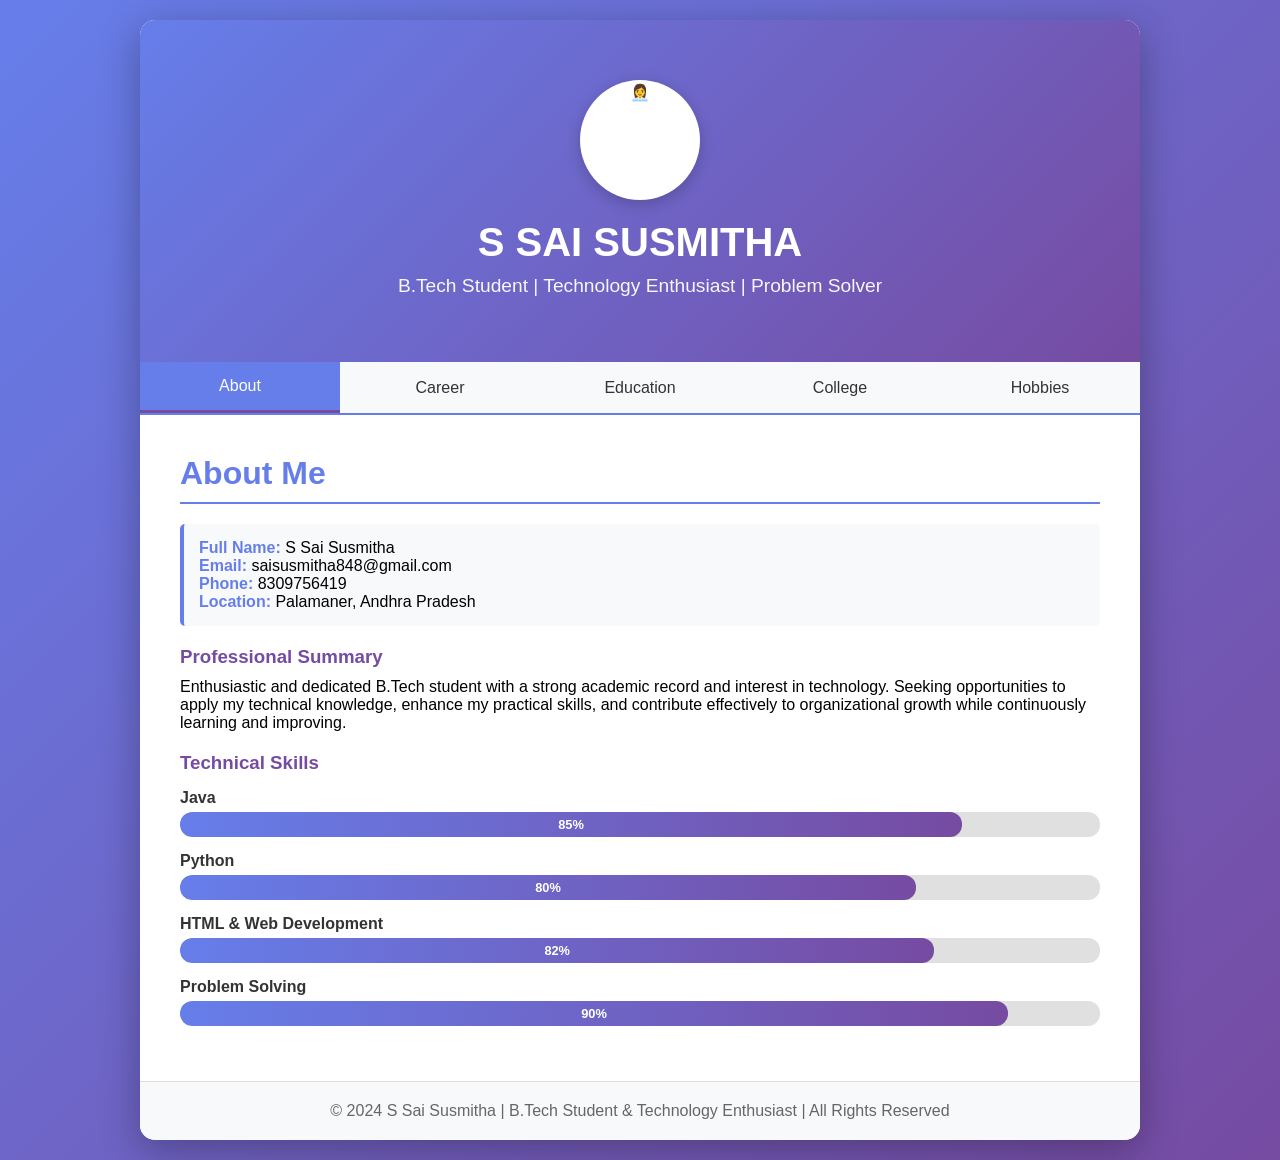
==== protfolio/index.html @ 095a83a6 "first commit" ====
<!DOCTYPE html>
<html lang="en">
<head>
    <meta charset="UTF-8">
    <meta name="viewport" content="width=device-width, initial-scale=1.0">
    <title>Portfolio - Sai Susmitha</title>
    <style>
        * {
            margin: 0;
            padding: 0;
            box-sizing: border-box;
        }

        body {
            font-family: 'Segoe UI', Tahoma, Geneva, Verdana, sans-serif;
            background: linear-gradient(135deg, #667eea 0%, #764ba2 100%);
            min-height: 100vh;
            padding: 20px;
        }

        .container {
            max-width: 1000px;
            margin: 0 auto;
            background: white;
            border-radius: 15px;
            box-shadow: 0 10px 40px rgba(0, 0, 0, 0.3);
            overflow: hidden;
        }

        header {
            background: linear-gradient(135deg, #667eea 0%, #764ba2 100%);
            color: white;
            padding: 60px 40px;
            text-align: center;
        }

        .profile-img {
            width: 120px;
            height: 120px;
            border-radius: 50%;
            background: white;
            margin: 0 auto 20px;
            padding: 3px;
            box-shadow: 0 4px 15px rgba(0, 0, 0, 0.2);
        }

        h1 {
            font-size: 2.5em;
            margin-bottom: 10px;
        }

        .tagline {
            font-size: 1.2em;
            opacity: 0.95;
            margin-bottom: 5px;
        }

        nav {
            background: #f8f9fa;
            padding: 0;
            display: flex;
            flex-wrap: wrap;
            border-bottom: 2px solid #667eea;
        }

        nav button {
            flex: 1;
            padding: 15px;
            background: none;
            border: none;
            font-size: 1em;
            cursor: pointer;
            transition: all 0.3s ease;
            color: #333;
            font-weight: 500;
        }

        nav button:hover {
            background: #667eea;
            color: white;
        }

        nav button.active {
            background: #667eea;
            color: white;
            border-bottom: 3px solid #764ba2;
        }

        .content {
            padding: 40px;
        }

        .section {
            display: none;
            animation: fadeIn 0.5s ease;
        }

        .section.active {
            display: block;
        }

        @keyframes fadeIn {
            from {
                opacity: 0;
                transform: translateY(10px);
            }
            to {
                opacity: 1;
                transform: translateY(0);
            }
        }

        h2 {
            color: #667eea;
            margin-bottom: 20px;
            font-size: 2em;
            border-bottom: 2px solid #667eea;
            padding-bottom: 10px;
        }

        h3 {
            color: #764ba2;
            margin-top: 20px;
            margin-bottom: 10px;
        }

        .info-item {
            margin-bottom: 20px;
            padding: 15px;
            background: #f8f9fa;
            border-left: 4px solid #667eea;
            border-radius: 5px;
        }

        .info-item strong {
            color: #667eea;
        }

        ul {
            margin-left: 20px;
            line-height: 1.8;
        }

        li {
            margin-bottom: 8px;
        }

        table {
            width: 100%;
            border-collapse: collapse;
            margin-top: 15px;
            background: white;
            border-radius: 5px;
            overflow: hidden;
            box-shadow: 0 2px 5px rgba(0, 0, 0, 0.1);
        }

        th {
            background: #667eea;
            color: white;
            padding: 12px;
            text-align: left;
            font-weight: 600;
        }

        td {
            padding: 12px;
            border-bottom: 1px solid #ddd;
        }

        tr:hover {
            background: #f8f9fa;
        }

        .hobbies-grid {
            display: grid;
            grid-template-columns: repeat(auto-fit, minmax(200px, 1fr));
            gap: 20px;
            margin-top: 20px;
        }

        .hobby-card {
            background: linear-gradient(135deg, #667eea 0%, #764ba2 100%);
            color: white;
            padding: 20px;
            border-radius: 10px;
            text-align: center;
            transition: transform 0.3s ease;
        }

        .hobby-card:hover {
            transform: translateY(-5px);
            box-shadow: 0 8px 20px rgba(102, 126, 234, 0.3);
        }

        .hobby-icon {
            font-size: 2em;
            margin-bottom: 10px;
        }

        footer {
            background: #f8f9fa;
            padding: 20px;
            text-align: center;
            color: #666;
            border-top: 1px solid #ddd;
        }

        .skill-bar {
            margin: 15px 0;
        }

        .skill-name {
            margin-bottom: 5px;
            font-weight: 600;
            color: #333;
        }

        .progress-bar {
            width: 100%;
            height: 25px;
            background: #e0e0e0;
            border-radius: 12px;
            overflow: hidden;
        }

        .progress {
            height: 100%;
            background: linear-gradient(90deg, #667eea 0%, #764ba2 100%);
            border-radius: 12px;
            transition: width 1s ease;
            display: flex;
            align-items: center;
            justify-content: center;
            color: white;
            font-size: 0.8em;
            font-weight: bold;
        }

        @media (max-width: 768px) {
            nav {
                flex-direction: column;
            }

            h1 {
                font-size: 1.8em;
            }

            .content {
                padding: 20px;
            }

            .hobbies-grid {
                grid-template-columns: 1fr;
            }
        }
    </style>
</head>
<body>
    <div class="container">
        <header>
            <div class="profile-img">👩‍💼</div>
            <h1>S SAI SUSMITHA</h1>
            <p class="tagline">B.Tech Student | Technology Enthusiast | Problem Solver</p>
        </header>

        <nav>
            <button class="nav-btn active" onclick="showSection('about')">About</button>
            <button class="nav-btn" onclick="showSection('career')">Career</button>
            <button class="nav-btn" onclick="showSection('education')">Education</button>
            <button class="nav-btn" onclick="showSection('college')">College</button>
            <button class="nav-btn" onclick="showSection('hobbies')">Hobbies</button>
        </nav>

        <div class="content">
            <!-- About Section -->
            <section id="about" class="section active">
                <h2>About Me</h2>
                <div class="info-item">
                    <p><strong>Full Name:</strong> S Sai Susmitha</p>
                    <p><strong>Email:</strong> saisusmitha848@gmail.com</p>
                    <p><strong>Phone:</strong> 8309756419</p>
                    <p><strong>Location:</strong> Palamaner, Andhra Pradesh</p>
                </div>
                
                <h3>Professional Summary</h3>
                <p>Enthusiastic and dedicated B.Tech student with a strong academic record and interest in technology. Seeking opportunities to apply my technical knowledge, enhance my practical skills, and contribute effectively to organizational growth while continuously learning and improving.</p>

                <h3>Technical Skills</h3>
                <div class="skill-bar">
                    <div class="skill-name">Java</div>
                    <div class="progress-bar">
                        <div class="progress" style="width: 85%;">85%</div>
                    </div>
                </div>
                <div class="skill-bar">
                    <div class="skill-name">Python</div>
                    <div class="progress-bar">
                        <div class="progress" style="width: 80%;">80%</div>
                    </div>
                </div>
                <div class="skill-bar">
                    <div class="skill-name">HTML & Web Development</div>
                    <div class="progress-bar">
                        <div class="progress" style="width: 82%;">82%</div>
                    </div>
                </div>
                <div class="skill-bar">
                    <div class="skill-name">Problem Solving</div>
                    <div class="progress-bar">
                        <div class="progress" style="width: 90%;">90%</div>
                    </div>
                </div>
            </section>

            <!-- Career Section -->
            <section id="career" class="section">
                <h2>Career Objectives</h2>
                <div class="info-item">
                    <h3>Career Goal</h3>
                    <p>Enthusiastic and dedicated B.Tech student with a strong academic record and interest in technology. Seeking opportunities to apply my technical knowledge, enhance my practical skills, and contribute effectively to organizational growth while continuously learning and improving.</p>
                </div>

                <h3>Short-term Goals</h3>
                <ul>
                    <li>Complete B.Tech degree with excellent academic records</li>
                    <li>Develop proficiency in full-stack web development</li>
                    <li>Participate in internship programs to gain industry experience</li>
                    <li>Build a strong portfolio of technical projects</li>
                </ul>

                <h3>Long-term Goals</h3>
                <ul>
                    <li>Pursue a career as a Software Developer or Web Developer</li>
                    <li>Work with leading technology companies on innovative projects</li>
                    <li>Become an expert in modern web technologies</li>
                    <li>Contribute to tech community and open-source projects</li>
                </ul>

                <h3>Areas of Interest</h3>
                <ul>
                    <li>Web Development (Frontend & Backend)</li>
                    <li>Software Development</li>
                    <li>Problem Solving and Algorithms</li>
                    <li>Technology Innovation</li>
                </ul>
            </section>

            <!-- Education Section -->
            <section id="education" class="section">
                <h2>Education</h2>
                
                <h3>Current Studies</h3>
                <div class="info-item">
                    <p><strong>Degree:</strong> Bachelor of Technology (B.Tech)</p>
                    <p><strong>Expected Graduation:</strong> 2028</p>
                    <p><strong>CGPA:</strong> 9.12 / 10</p>
                </div>

                <h3>Technical Skills</h3>
                <ul>
                    <li>Java - Object-oriented programming and application development</li>
                    <li>Python - Data processing and automation scripts</li>
                    <li>HTML - Web markup and structure</li>
                    <li>Basic Web Development - Creating user interfaces</li>
                    <li>Problem Solving - Algorithm design and implementation</li>
                </ul>

                <h3>Languages Known</h3>
                <table>
                    <tr>
                        <th>Language</th>
                        <th>Proficiency</th>
                    </tr>
                    <tr>
                        <td>Telugu</td>
                        <td>Native</td>
                    </tr>
                    <tr>
                        <td>English</td>
                        <td>Fluent</td>
                    </tr>
                    <tr>
                        <td>Tamil</td>
                        <td>Conversational</td>
                    </tr>
                </table>

                <h3>Certifications</h3>
                <ul>
                    <li>Hackathon Participation Certificate</li>
                    <li>Web Development Certificate</li>
                </ul>
            </section>

            <!-- College Section -->
            <section id="college" class="section">
                <h2>College Information</h2>
                
                <div class="info-item">
                    <p><strong>Institution Name:</strong> Mother Theresa Institution of Engineering and Technology</p>
                    <p><strong>Location:</strong> Andhra Pradesh, India</p>
                    <p><strong>Affiliation:</strong> Jawaharlal Nehru Technological University (JNTU)</p>
                </div>

                <h3>Academic Information</h3>
                <div class="info-item">
                    <p><strong>Current Year:</strong> B.Tech (3rd Year)</p>
                    <p><strong>Expected Graduation:</strong> 2028</p>
                    <p><strong>Current CGPA:</strong> 9.12/10</p>
                </div>

                <h3>College Features</h3>
                <ul>
                    <li>State-of-the-art laboratories and computing facilities</li>
                    <li>Industry partnerships and internship opportunities</li>
                    <li>Research-oriented curriculum</li>
                    <li>Experienced faculty with industry expertise</li>
                    <li>Student clubs and technical societies</li>
                    <li>Campus placement support and training</li>
                </ul>

                <h3>Achievements & Activities</h3>
                <ul>
                    <li>Active participant in hackathons and coding competitions</li>
                    <li>Member of technical clubs and societies</li>
                    <li>Consistently maintained high academic performance (CGPA: 9.12)</li>
                    <li>Participated in various workshops and training programs</li>
                </ul>
            </section>

            <!-- Hobbies Section -->
            <section id="hobbies" class="section">
                <h2>Hobbies & Interests</h2>
                
                <div class="hobbies-grid">
                    <div class="hobby-card">
                        <div class="hobby-icon">📚</div>
                        <h3>Reading Books</h3>
                        <p>Passionate about reading technical books and articles to stay updated with latest technologies</p>
                    </div>
                    <div class="hobby-card">
                        <div class="hobby-icon">🔬</div>
                        <h3>Learning New Technologies</h3>
                        <p>Enthusiastic about exploring and mastering emerging technologies and frameworks</p>
                    </div>
                    <div class="hobby-card">
                        <div class="hobby-icon">💻</div>
                        <h3>Coding</h3>
                        <p>Love solving complex problems through programming and algorithm development</p>
                    </div>
                    <div class="hobby-card">
                        <div class="hobby-icon">🎨</div>
                        <h3>Web Design</h3>
                        <p>Interested in creating beautiful and user-friendly web interfaces</p>
                    </div>
                    <div class="hobby-card">
                        <div class="hobby-icon">🧩</div>
                        <h3>Problem Solving</h3>
                        <p>Enjoy tackling challenging problems and finding innovative solutions</p>
                    </div>
                    <div class="hobby-card">
                        <div class="hobby-icon">🏆</div>
                        <h3>Competitive Events</h3>
                        <p>Active in hackathons, coding competitions, and technical events</p>
                    </div>
                </div>

                <h3 style="margin-top: 40px;">Personal Interests</h3>
                <ul>
                    <li>Staying updated with latest developments in technology</li>
                    <li>Exploring new programming frameworks and libraries</li>
                    <li>Contributing to open-source projects</li>
                    <li>Networking and collaborating with fellow developers</li>
                    <li>Continuous learning and skill enhancement</li>
                </ul>
            </section>
        </div>

        <footer>
            <p>&copy; 2024 S Sai Susmitha | B.Tech Student & Technology Enthusiast | All Rights Reserved</p>
        </footer>
    </div>

    <script>
        function showSection(sectionId) {
            // Hide all sections
            const sections = document.querySelectorAll('.section');
            sections.forEach(section => {
                section.classList.remove('active');
            });

            // Remove active class from all buttons
            const buttons = document.querySelectorAll('.nav-btn');
            buttons.forEach(button => {
                button.classList.remove('active');
            });

            // Show selected section
            const activeSection = document.getElementById(sectionId);
            if (activeSection) {
                activeSection.classList.add('active');
            }

            // Add active class to clicked button
            event.target.classList.add('active');

            // Smooth scroll to top of content
            document.querySelector('.content').scrollIntoView({ behavior: 'smooth' });
        }

        // Initialize on load
        window.addEventListener('load', function() {
            console.log('Portfolio loaded successfully!');
        });
    </script>
</body>
</html>
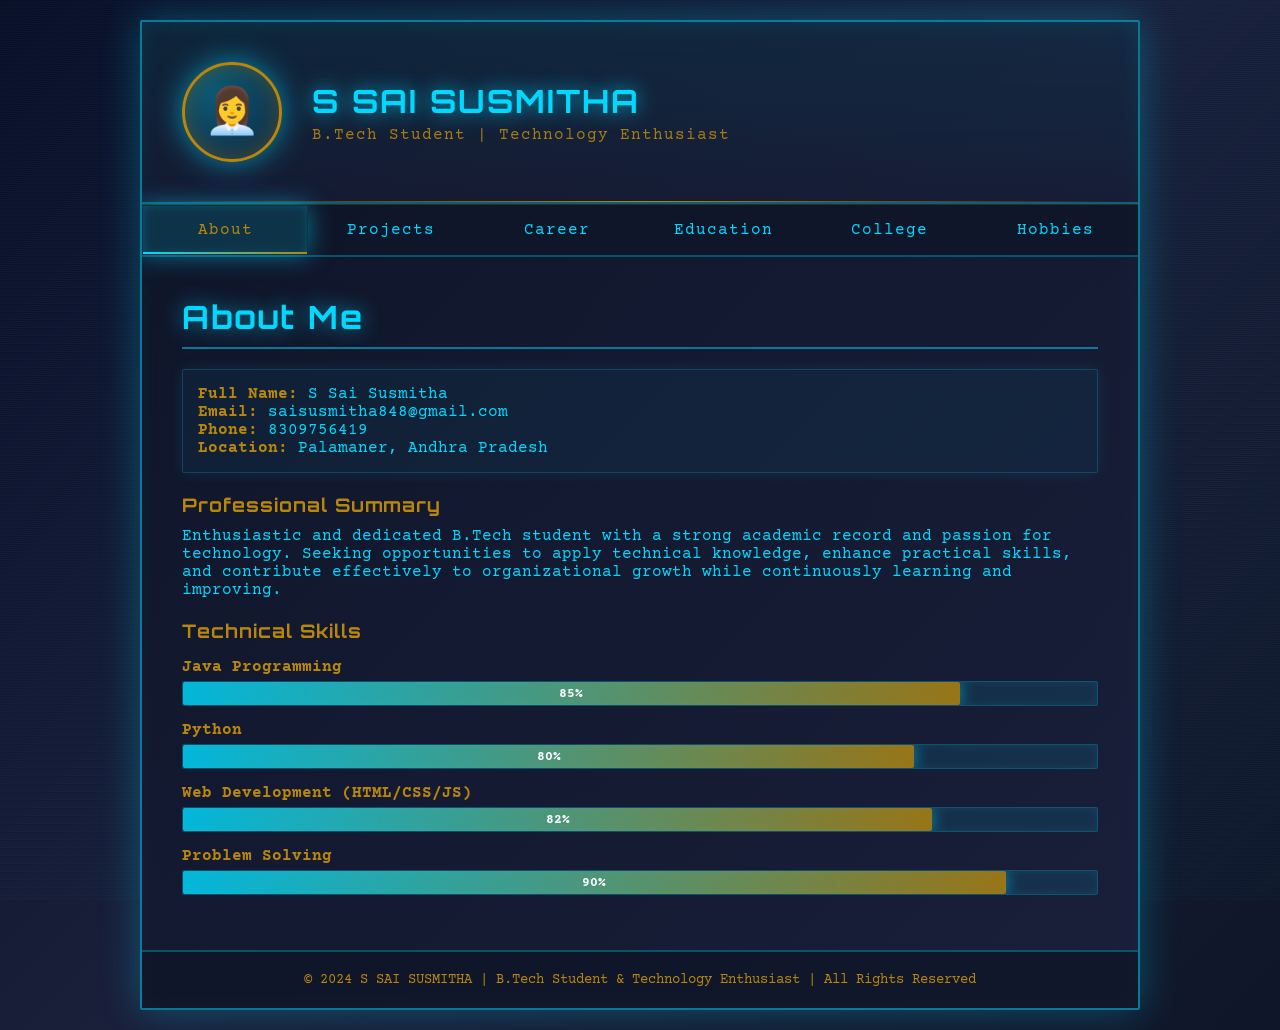
==== commit 94e563c1: "style" ====
--- a/protfolio/index.html
+++ b/protfolio/index.html
@@ -3,8 +3,10 @@
 <head>
     <meta charset="UTF-8">
     <meta name="viewport" content="width=device-width, initial-scale=1.0">
-    <title>Portfolio - Sai Susmitha</title>
+    <title>JARVIS.AI - Neural Interface</title>
     <style>
+        @import url('https://fonts.googleapis.com/css2?family=Orbitron:wght@400;700;900&family=Courier+Prime:wght@400;700&display=swap');
+
         * {
             margin: 0;
             padding: 0;
@@ -12,128 +14,231 @@
         }
 
         body {
-            font-family: 'Segoe UI', Tahoma, Geneva, Verdana, sans-serif;
-            background: linear-gradient(135deg, #667eea 0%, #764ba2 100%);
+            font-family: 'Courier Prime', monospace;
+            background: linear-gradient(135deg, #0a0e27 0%, #1a1f3a 50%, #0f1629 100%);
             min-height: 100vh;
             padding: 20px;
+            color: #00d9ff;
+            position: relative;
+            overflow-x: hidden;
+        }
+
+        body::before {
+            content: '';
+            position: fixed;
+            top: 0;
+            left: 0;
+            width: 100%;
+            height: 100%;
+            background: 
+                repeating-linear-gradient(
+                    0deg,
+                    rgba(0, 217, 255, 0.03) 0px,
+                    rgba(0, 217, 255, 0.03) 1px,
+                    transparent 1px,
+                    transparent 2px
+                );
+            pointer-events: none;
+            z-index: 1;
         }
 
         .container {
             max-width: 1000px;
             margin: 0 auto;
-            background: white;
-            border-radius: 15px;
-            box-shadow: 0 10px 40px rgba(0, 0, 0, 0.3);
+            background: linear-gradient(135deg, rgba(15, 22, 41, 0.95) 0%, rgba(26, 31, 58, 0.95) 100%);
+            border-radius: 2px;
+            border: 2px solid rgba(0, 217, 255, 0.5);
+            box-shadow: 0 0 40px rgba(0, 217, 255, 0.3), inset 0 0 20px rgba(0, 217, 255, 0.1);
             overflow: hidden;
+            position: relative;
+            z-index: 2;
         }
 
         header {
-            background: linear-gradient(135deg, #667eea 0%, #764ba2 100%);
-            color: white;
-            padding: 60px 40px;
-            text-align: center;
+            background: linear-gradient(180deg, rgba(0, 217, 255, 0.08) 0%, rgba(26, 31, 58, 0.5) 100%);
+            border-bottom: 2px solid rgba(0, 217, 255, 0.3);
+            color: #00d9ff;
+            padding: 40px 40px;
+            display: flex;
+            align-items: center;
+            gap: 30px;
+            position: relative;
+        }
+
+        header::after {
+            content: '';
+            position: absolute;
+            bottom: 0;
+            left: 0;
+            right: 0;
+            height: 1px;
+            background: linear-gradient(90deg, transparent, #b8860b, transparent);
         }
 
         .profile-img {
-            width: 120px;
-            height: 120px;
+            width: 100px;
+            height: 100px;
             border-radius: 50%;
-            background: white;
-            margin: 0 auto 20px;
+            background: radial-gradient(circle at 30% 30%, rgba(0, 217, 255, 0.3), rgba(0, 217, 255, 0.05));
             padding: 3px;
-            box-shadow: 0 4px 15px rgba(0, 0, 0, 0.2);
+            border: 3px solid #b8860b;
+            box-shadow: 0 0 30px rgba(0, 217, 255, 0.6), inset 0 0 20px rgba(184, 134, 11, 0.3);
+            font-size: 45px;
+            display: flex;
+            align-items: center;
+            justify-content: center;
+            flex-shrink: 0;
+        }
+
+        .header-info {
+            display: flex;
+            flex-direction: column;
+            justify-content: center;
         }
 
         h1 {
-            font-size: 2.5em;
-            margin-bottom: 10px;
+            font-family: 'Orbitron', sans-serif;
+            font-size: 2em;
+            margin: 0 0 5px 0;
+            color: #00d9ff;
+            text-shadow: 0 0 20px rgba(0, 217, 255, 0.8);
+            letter-spacing: 2px;
         }
 
         .tagline {
-            font-size: 1.2em;
-            opacity: 0.95;
-            margin-bottom: 5px;
+            font-size: 1em;
+            opacity: 0.9;
+            margin: 0;
+            color: #b8860b;
+            letter-spacing: 1px;
         }
 
         nav {
-            background: #f8f9fa;
+            background: rgba(15, 22, 41, 0.8);
             padding: 0;
             display: flex;
             flex-wrap: wrap;
-            border-bottom: 2px solid #667eea;
+            border-bottom: 2px solid rgba(0, 217, 255, 0.3);
+            border-top: 1px solid rgba(184, 134, 11, 0.2);
         }
 
         nav button {
             flex: 1;
             padding: 15px;
-            background: none;
-            border: none;
+            background: transparent;
+            border: 1px solid transparent;
             font-size: 1em;
             cursor: pointer;
             transition: all 0.3s ease;
-            color: #333;
+            color: #00d9ff;
             font-weight: 500;
+            font-family: 'Courier Prime', monospace;
+            letter-spacing: 1px;
+            position: relative;
+        }
+
+        nav button::before {
+            content: '';
+            position: absolute;
+            bottom: 0;
+            left: 0;
+            width: 0;
+            height: 2px;
+            background: linear-gradient(90deg, #00d9ff, #b8860b);
+            transition: width 0.3s ease;
         }
 
         nav button:hover {
-            background: #667eea;
-            color: white;
+            background: rgba(0, 217, 255, 0.1);
+            box-shadow: 0 0 15px rgba(0, 217, 255, 0.3);
+            color: #b8860b;
+        }
+
+        nav button:hover::before {
+            width: 100%;
         }
 
         nav button.active {
-            background: #667eea;
-            color: white;
-            border-bottom: 3px solid #764ba2;
+            background: rgba(0, 217, 255, 0.15);
+            color: #b8860b;
+            box-shadow: 0 0 25px rgba(0, 217, 255, 0.5), inset 0 0 10px rgba(0, 217, 255, 0.2);
+        }
+
+        nav button.active::before {
+            width: 100%;
         }
 
         .content {
             padding: 40px;
+            background: linear-gradient(135deg, rgba(15, 22, 41, 0.6) 0%, rgba(26, 31, 58, 0.6) 100%);
         }
 
         .section {
             display: none;
-            animation: fadeIn 0.5s ease;
+            animation: scanIn 0.8s ease;
         }
 
         .section.active {
             display: block;
         }
 
-        @keyframes fadeIn {
+        @keyframes scanIn {
             from {
                 opacity: 0;
-                transform: translateY(10px);
+                transform: scaleY(0.95);
+                clip-path: inset(50% 0 50% 0);
             }
             to {
                 opacity: 1;
-                transform: translateY(0);
+                transform: scaleY(1);
+                clip-path: inset(0 0 0 0);
             }
         }
 
+        @keyframes glow {
+            0%, 100% {
+                text-shadow: 0 0 20px rgba(0, 217, 255, 0.8);
+            }
+            50% {
+                text-shadow: 0 0 40px rgba(0, 217, 255, 1);
+            }
+        }
+
         h2 {
-            color: #667eea;
+            color: #00d9ff;
             margin-bottom: 20px;
             font-size: 2em;
-            border-bottom: 2px solid #667eea;
+            border-bottom: 2px solid rgba(0, 217, 255, 0.5);
             padding-bottom: 10px;
+            font-family: 'Orbitron', sans-serif;
+            text-shadow: 0 0 20px rgba(0, 217, 255, 0.6);
+            letter-spacing: 2px;
         }
 
         h3 {
-            color: #764ba2;
+            color: #b8860b;
             margin-top: 20px;
             margin-bottom: 10px;
+            font-family: 'Orbitron', sans-serif;
+            letter-spacing: 1px;
         }
 
         .info-item {
             margin-bottom: 20px;
             padding: 15px;
-            background: #f8f9fa;
-            border-left: 4px solid #667eea;
-            border-radius: 5px;
+            background: rgba(0, 217, 255, 0.05);
+            border-left: 4px solid #b8860b;
+            border-radius: 2px;
+            border: 1px solid rgba(0, 217, 255, 0.2);
+            box-shadow: 0 0 15px rgba(0, 217, 255, 0.1);
         }
 
         .info-item strong {
-            color: #667eea;
+            color: #b8860b;
+        }
+
+        .info-item p {
+            color: #00d9ff;
         }
 
         ul {
@@ -143,33 +248,42 @@
 
         li {
             margin-bottom: 8px;
+            color: #00d9ff;
+        }
+
+        p {
+            color: #00d9ff;
         }
 
         table {
             width: 100%;
             border-collapse: collapse;
             margin-top: 15px;
-            background: white;
-            border-radius: 5px;
+            background: rgba(0, 217, 255, 0.03);
+            border-radius: 2px;
             overflow: hidden;
-            box-shadow: 0 2px 5px rgba(0, 0, 0, 0.1);
+            border: 1px solid rgba(0, 217, 255, 0.2);
+            box-shadow: 0 0 15px rgba(0, 217, 255, 0.1);
         }
 
         th {
-            background: #667eea;
-            color: white;
+            background: rgba(0, 217, 255, 0.15);
+            color: #b8860b;
             padding: 12px;
             text-align: left;
             font-weight: 600;
+            border-bottom: 2px solid rgba(0, 217, 255, 0.3);
         }
 
         td {
             padding: 12px;
-            border-bottom: 1px solid #ddd;
+            border-bottom: 1px solid rgba(0, 217, 255, 0.15);
+            color: #00d9ff;
         }
 
         tr:hover {
-            background: #f8f9fa;
+            background: rgba(0, 217, 255, 0.1);
+            box-shadow: inset 0 0 10px rgba(0, 217, 255, 0.1);
         }
 
         .hobbies-grid {
@@ -180,17 +294,39 @@
         }
 
         .hobby-card {
-            background: linear-gradient(135deg, #667eea 0%, #764ba2 100%);
-            color: white;
+            background: rgba(0, 217, 255, 0.08);
+            color: #00d9ff;
             padding: 20px;
-            border-radius: 10px;
+            border-radius: 2px;
             text-align: center;
-            transition: transform 0.3s ease;
+            transition: all 0.3s ease;
+            border: 2px solid rgba(0, 217, 255, 0.3);
+            box-shadow: 0 0 15px rgba(0, 217, 255, 0.2);
+            position: relative;
+            overflow: hidden;
+        }
+
+        .hobby-card::before {
+            content: '';
+            position: absolute;
+            top: -50%;
+            left: -50%;
+            width: 200%;
+            height: 200%;
+            background: radial-gradient(circle, rgba(0, 217, 255, 0.1) 0%, transparent 70%);
+            transition: all 0.3s ease;
+            pointer-events: none;
         }
 
         .hobby-card:hover {
             transform: translateY(-5px);
-            box-shadow: 0 8px 20px rgba(102, 126, 234, 0.3);
+            box-shadow: 0 0 30px rgba(0, 217, 255, 0.5), inset 0 0 15px rgba(184, 134, 11, 0.2);
+            border-color: #b8860b;
+        }
+
+        .hobby-card:hover h3 {
+            color: #b8860b;
+            animation: glow 2s infinite;
         }
 
         .hobby-icon {
@@ -199,11 +335,16 @@
         }
 
         footer {
-            background: #f8f9fa;
+            background: rgba(15, 22, 41, 0.8);
             padding: 20px;
             text-align: center;
-            color: #666;
-            border-top: 1px solid #ddd;
+            color: #00d9ff;
+            border-top: 2px solid rgba(0, 217, 255, 0.3);
+        }
+
+        footer p {
+            color: #b8860b;
+            font-size: 0.9em;
         }
 
         .skill-bar {
@@ -213,28 +354,153 @@
         .skill-name {
             margin-bottom: 5px;
             font-weight: 600;
-            color: #333;
+            color: #b8860b;
         }
 
         .progress-bar {
             width: 100%;
             height: 25px;
-            background: #e0e0e0;
-            border-radius: 12px;
+            background: rgba(0, 217, 255, 0.1);
+            border-radius: 2px;
             overflow: hidden;
+            border: 1px solid rgba(0, 217, 255, 0.2);
+            box-shadow: inset 0 0 10px rgba(0, 217, 255, 0.1);
         }
 
         .progress {
             height: 100%;
-            background: linear-gradient(90deg, #667eea 0%, #764ba2 100%);
-            border-radius: 12px;
+            background: linear-gradient(90deg, rgba(0, 217, 255, 0.8), rgba(184, 134, 11, 0.8));
+            border-radius: 2px;
             transition: width 1s ease;
             display: flex;
             align-items: center;
             justify-content: center;
-            color: white;
+            color: #fff;
             font-size: 0.8em;
             font-weight: bold;
+            box-shadow: 0 0 15px rgba(0, 217, 255, 0.6);
+        }
+
+        /* Projects Grid Layout */
+        .projects-grid {
+            display: grid;
+            grid-template-columns: repeat(auto-fit, minmax(300px, 1fr));
+            gap: 25px;
+            margin-top: 25px;
+        }
+
+        .project-card {
+            background: rgba(0, 217, 255, 0.03);
+            border-radius: 2px;
+            overflow: hidden;
+            box-shadow: 0 0 20px rgba(0, 217, 255, 0.2);
+            transition: all 0.3s ease;
+            border: 2px solid rgba(0, 217, 255, 0.3);
+            position: relative;
+        }
+
+        .project-card::before {
+            content: '';
+            position: absolute;
+            top: 0;
+            left: -100%;
+            width: 100%;
+            height: 100%;
+            background: linear-gradient(90deg, transparent, rgba(0, 217, 255, 0.2), transparent);
+            transition: left 0.5s ease;
+        }
+
+        .project-card:hover {
+            transform: translateY(-8px);
+            box-shadow: 0 0 40px rgba(0, 217, 255, 0.5), inset 0 0 20px rgba(184, 134, 11, 0.15);
+            border-color: #b8860b;
+        }
+
+        .project-card:hover::before {
+            left: 100%;
+        }
+
+        .project-header {
+            background: linear-gradient(135deg, rgba(0, 217, 255, 0.15) 0%, rgba(184, 134, 11, 0.1) 100%);
+            color: #00d9ff;
+            padding: 20px;
+            display: flex;
+            align-items: center;
+            justify-content: space-between;
+            border-bottom: 2px solid rgba(0, 217, 255, 0.3);
+        }
+
+        .project-icon {
+            font-size: 2.5em;
+            margin-right: 15px;
+        }
+
+        .project-title {
+            font-size: 1.3em;
+            font-weight: bold;
+            margin: 0;
+            color: #b8860b;
+            font-family: 'Orbitron', sans-serif;
+            letter-spacing: 1px;
+        }
+
+        .project-body {
+            padding: 20px;
+            color: #00d9ff;
+        }
+
+        .project-body p {
+            color: #00d9ff;
+            margin: 10px 0;
+            line-height: 1.6;
+        }
+
+        .project-tech {
+            display: flex;
+            flex-wrap: wrap;
+            gap: 8px;
+            margin: 15px 0;
+        }
+
+        .tech-tag {
+            background: rgba(0, 217, 255, 0.1);
+            color: #00d9ff;
+            padding: 5px 12px;
+            border-radius: 2px;
+            font-size: 0.85em;
+            font-weight: 500;
+            border: 1px solid rgba(0, 217, 255, 0.3);
+            box-shadow: 0 0 10px rgba(0, 217, 255, 0.2);
+        }
+
+        .project-links {
+            display: flex;
+            gap: 10px;
+            margin-top: 15px;
+            padding-top: 15px;
+            border-top: 1px solid rgba(0, 217, 255, 0.2);
+        }
+
+        .project-link {
+            display: inline-block;
+            padding: 8px 15px;
+            background: rgba(0, 217, 255, 0.15);
+            color: #00d9ff;
+            text-decoration: none;
+            border-radius: 2px;
+            font-size: 0.9em;
+            transition: all 0.3s ease;
+            border: 1px solid rgba(0, 217, 255, 0.4);
+            cursor: pointer;
+            font-weight: 600;
+        }
+
+        .project-link:hover {
+            background: rgba(184, 134, 11, 0.2);
+            color: #b8860b;
+            border-color: #b8860b;
+            box-shadow: 0 0 15px rgba(0, 217, 255, 0.4);
+            transform: translateX(2px);
         }
 
         @media (max-width: 768px) {
@@ -260,12 +526,15 @@
     <div class="container">
         <header>
             <div class="profile-img">👩‍💼</div>
-            <h1>S SAI SUSMITHA</h1>
-            <p class="tagline">B.Tech Student | Technology Enthusiast | Problem Solver</p>
+            <div class="header-info">
+                <h1>S SAI SUSMITHA</h1>
+                <p class="tagline">B.Tech Student | Technology Enthusiast</p>
+            </div>
         </header>
 
         <nav>
             <button class="nav-btn active" onclick="showSection('about')">About</button>
+            <button class="nav-btn" onclick="showSection('projects')">Projects</button>
             <button class="nav-btn" onclick="showSection('career')">Career</button>
             <button class="nav-btn" onclick="showSection('education')">Education</button>
             <button class="nav-btn" onclick="showSection('college')">College</button>
@@ -284,11 +553,11 @@
                 </div>
                 
                 <h3>Professional Summary</h3>
-                <p>Enthusiastic and dedicated B.Tech student with a strong academic record and interest in technology. Seeking opportunities to apply my technical knowledge, enhance my practical skills, and contribute effectively to organizational growth while continuously learning and improving.</p>
+                <p>Enthusiastic and dedicated B.Tech student with a strong academic record and passion for technology. Seeking opportunities to apply technical knowledge, enhance practical skills, and contribute effectively to organizational growth while continuously learning and improving.</p>
 
                 <h3>Technical Skills</h3>
                 <div class="skill-bar">
-                    <div class="skill-name">Java</div>
+                    <div class="skill-name">Java Programming</div>
                     <div class="progress-bar">
                         <div class="progress" style="width: 85%;">85%</div>
                     </div>
@@ -300,7 +569,7 @@
                     </div>
                 </div>
                 <div class="skill-bar">
-                    <div class="skill-name">HTML & Web Development</div>
+                    <div class="skill-name">Web Development (HTML/CSS/JS)</div>
                     <div class="progress-bar">
                         <div class="progress" style="width: 82%;">82%</div>
                     </div>
@@ -309,6 +578,183 @@
                     <div class="skill-name">Problem Solving</div>
                     <div class="progress-bar">
                         <div class="progress" style="width: 90%;">90%</div>
+                    </div>
+                </div>
+            </section>
+
+            <!-- Projects Section -->
+            <section id="projects" class="section">
+                <h2>Projects & Portfolio</h2>
+                
+                <p style="margin-bottom: 20px; color: #00d9ff;">Here are some of my recent projects showcasing technical skills and problem-solving abilities:</p>
+
+                <div class="projects-grid">
+                    <!-- Project 1 -->
+                    <div class="project-card">
+                        <div class="project-header">
+                            <div>
+                                <span class="project-icon">👤</span>
+                            </div>
+                            <h3 class="project-title">Personal Portfolio</h3>
+                        </div>
+                        <div class="project-body">
+                            <p><strong>Description:</strong> Interactive portfolio website with responsive design and modern UI showcasing technical projects and skills.</p>
+                            <div class="project-tech">
+                                <span class="tech-tag">HTML5</span>
+                                <span class="tech-tag">CSS3</span>
+                                <span class="tech-tag">JavaScript</span>
+                            </div>
+                            <p><strong>Key Features:</strong></p>
+                            <ul style="margin-left: 15px; font-size: 0.9em;">
+                                <li>Responsive design</li>
+                                <li>Smooth animations</li>
+                                <li>Multi-section navigation</li>
+                            </ul>
+                            <div class="project-links">
+                                <a href="#" class="project-link">View Live</a>
+                                <a href="#" class="project-link">View Code</a>
+                            </div>
+                        </div>
+                    </div>
+
+                    <!-- Project 2 -->
+                    <div class="project-card">
+                        <div class="project-header">
+                            <div>
+                                <span class="project-icon">📋</span>
+                            </div>
+                            <h3 class="project-title">Form Validation System</h3>
+                        </div>
+                        <div class="project-body">
+                            <p><strong>Description:</strong> Comprehensive form processing with real-time validation, image upload, and dynamic data display system.</p>
+                            <div class="project-tech">
+                                <span class="tech-tag">JavaScript</span>
+                                <span class="tech-tag">DOM API</span>
+                                <span class="tech-tag">FileReader</span>
+                            </div>
+                            <p><strong>Key Features:</strong></p>
+                            <ul style="margin-left: 15px; font-size: 0.9em;">
+                                <li>Real-time input validation</li>
+                                <li>Image upload & preview</li>
+                                <li>Dynamic data rendering</li>
+                            </ul>
+                            <div class="project-links">
+                                <a href="#" class="project-link">View Live</a>
+                                <a href="#" class="project-link">View Code</a>
+                            </div>
+                        </div>
+                    </div>
+
+                    <!-- Project 3 -->
+                    <div class="project-card">
+                        <div class="project-header">
+                            <div>
+                                <span class="project-icon">📐</span>
+                            </div>
+                            <h3 class="project-title">Web Layout Systems</h3>
+                        </div>
+                        <div class="project-body">
+                            <p><strong>Description:</strong> Professional layout implementations using modern CSS frameworks and responsive design patterns.</p>
+                            <div class="project-tech">
+                                <span class="tech-tag">CSS Grid</span>
+                                <span class="tech-tag">Flexbox</span>
+                                <span class="tech-tag">Responsive</span>
+                            </div>
+                            <p><strong>Key Features:</strong></p>
+                            <ul style="margin-left: 15px; font-size: 0.9em;">
+                                <li>Grid-based layouts</li>
+                                <li>Flex container design</li>
+                                <li>Mobile optimization</li>
+                            </ul>
+                            <div class="project-links">
+                                <a href="#" class="project-link">View Live</a>
+                                <a href="#" class="project-link">View Code</a>
+                            </div>
+                        </div>
+                    </div>
+
+                    <!-- Project 4 -->
+                    <div class="project-card">
+                        <div class="project-header">
+                            <div>
+                                <span class="project-icon">☕</span>
+                            </div>
+                            <h3 class="project-title">JAVA APPLICATIONS</h3>
+                        </div>
+                        <div class="project-body">
+                            <p><strong>PROTOCOL:</strong> Object-oriented Java applications demonstrating design patterns, data structures, and algorithmic solutions.</p>
+                            <div class="project-tech">
+                                <span class="tech-tag">Java</span>
+                                <span class="tech-tag">OOP</span>
+                                <span class="tech-tag">Algorithms</span>
+                            </div>
+                            <p><strong>≣ CORE MODULES:</strong></p>
+                            <ul style="margin-left: 15px; font-size: 0.9em;">
+                                <li>Class architecture design</li>
+                                <li>Data structure implementation</li>
+                                <li>Algorithm optimization</li>
+                            </ul>
+                            <div class="project-links">
+                                <a href="#" class="project-link">► VIEW</a>
+                                <a href="#" class="project-link">► CODE</a>
+                            </div>
+                        </div>
+                    </div>
+
+                    <!-- Project 5 -->
+                    <div class="project-card">
+                        <div class="project-header">
+                            <div>
+                                <span class="project-icon">🐍</span>
+                            </div>
+                            <h3 class="project-title">PYTHON PROTOCOLS</h3>
+                        </div>
+                        <div class="project-body">
+                            <p><strong>PROTOCOL:</strong> Python-based solutions for data processing, automation, and computational problem-solving.</p>
+                            <div class="project-tech">
+                                <span class="tech-tag">Python</span>
+                                <span class="tech-tag">Data Processing</span>
+                                <span class="tech-tag">Automation</span>
+                            </div>
+                            <p><strong>≣ CORE MODULES:</strong></p>
+                            <ul style="margin-left: 15px; font-size: 0.9em;">
+                                <li>Data manipulation systems</li>
+                                <li>Automation scripts</li>
+                                <li>Computational algorithms</li>
+                            </ul>
+                            <div class="project-links">
+                                <a href="#" class="project-link">► VIEW</a>
+                                <a href="#" class="project-link">► CODE</a>
+                            </div>
+                        </div>
+                    </div>
+
+                    <!-- Project 6 -->
+                    <div class="project-card">
+                        <div class="project-header">
+                            <div>
+                                <span class="project-icon">🌐</span>
+                            </div>
+                            <h3 class="project-title">FULL-STACK DEVELOPMENT</h3>
+                        </div>
+                        <div class="project-body">
+                            <p><strong>PROTOCOL:</strong> Complete web development implementations combining frontend UI, backend logic, and database integration.</p>
+                            <div class="project-tech">
+                                <span class="tech-tag">HTML5</span>
+                                <span class="tech-tag">CSS3</span>
+                                <span class="tech-tag">JavaScript</span>
+                            </div>
+                            <p><strong>≣ CORE MODULES:</strong></p>
+                            <ul style="margin-left: 15px; font-size: 0.9em;">
+                                <li>Frontend architecture</li>
+                                <li>Interactive features</li>
+                                <li>Full integration systems</li>
+                            </ul>
+                            <div class="project-links">
+                                <a href="#" class="project-link">► VIEW</a>
+                                <a href="#" class="project-link">► CODE</a>
+                            </div>
+                        </div>
                     </div>
                 </div>
             </section>
@@ -361,8 +807,8 @@
                 <ul>
                     <li>Java - Object-oriented programming and application development</li>
                     <li>Python - Data processing and automation scripts</li>
-                    <li>HTML - Web markup and structure</li>
-                    <li>Basic Web Development - Creating user interfaces</li>
+                    <li>HTML & CSS - Web markup and styling</li>
+                    <li>JavaScript - Web development and DOM manipulation</li>
                     <li>Problem Solving - Algorithm design and implementation</li>
                 </ul>
 
@@ -478,7 +924,7 @@
         </div>
 
         <footer>
-            <p>&copy; 2024 S Sai Susmitha | B.Tech Student & Technology Enthusiast | All Rights Reserved</p>
+            <p>&copy; 2024 S SAI SUSMITHA | B.Tech Student & Technology Enthusiast | All Rights Reserved</p>
         </footer>
     </div>
 
